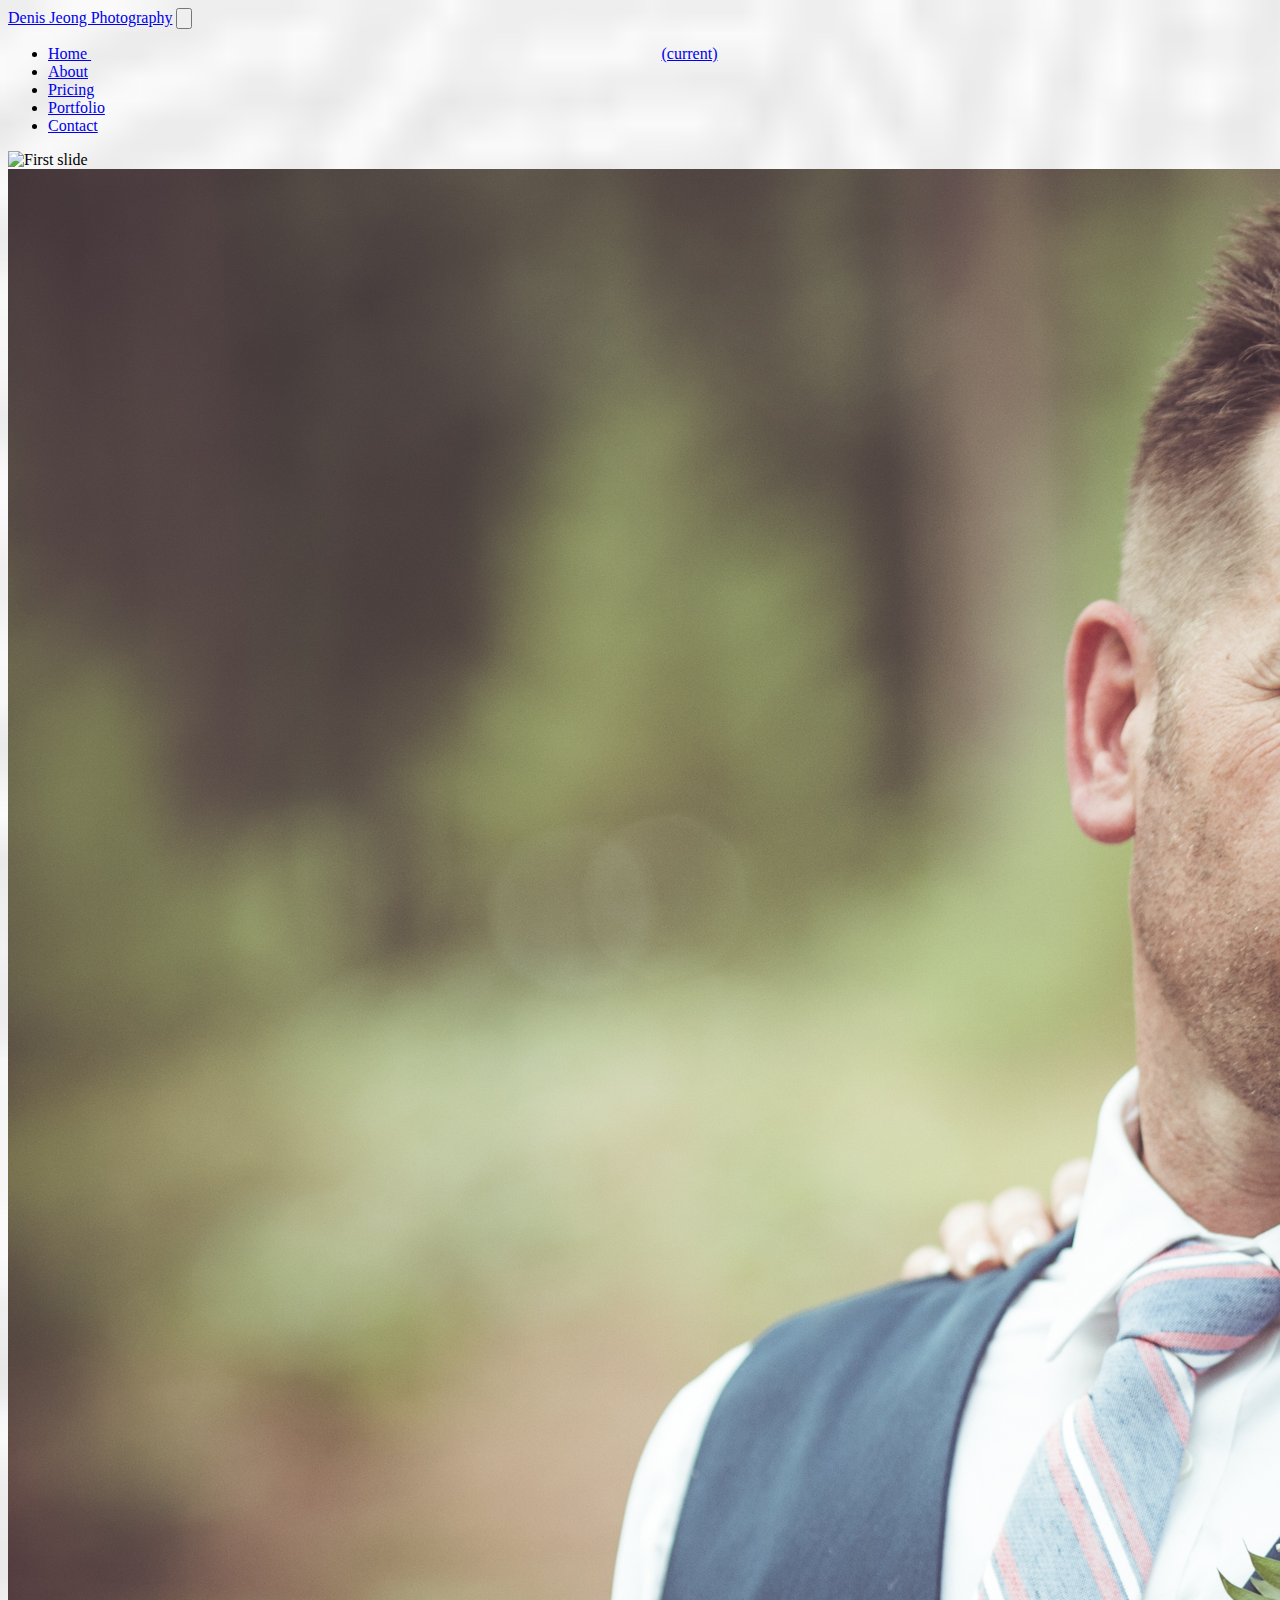
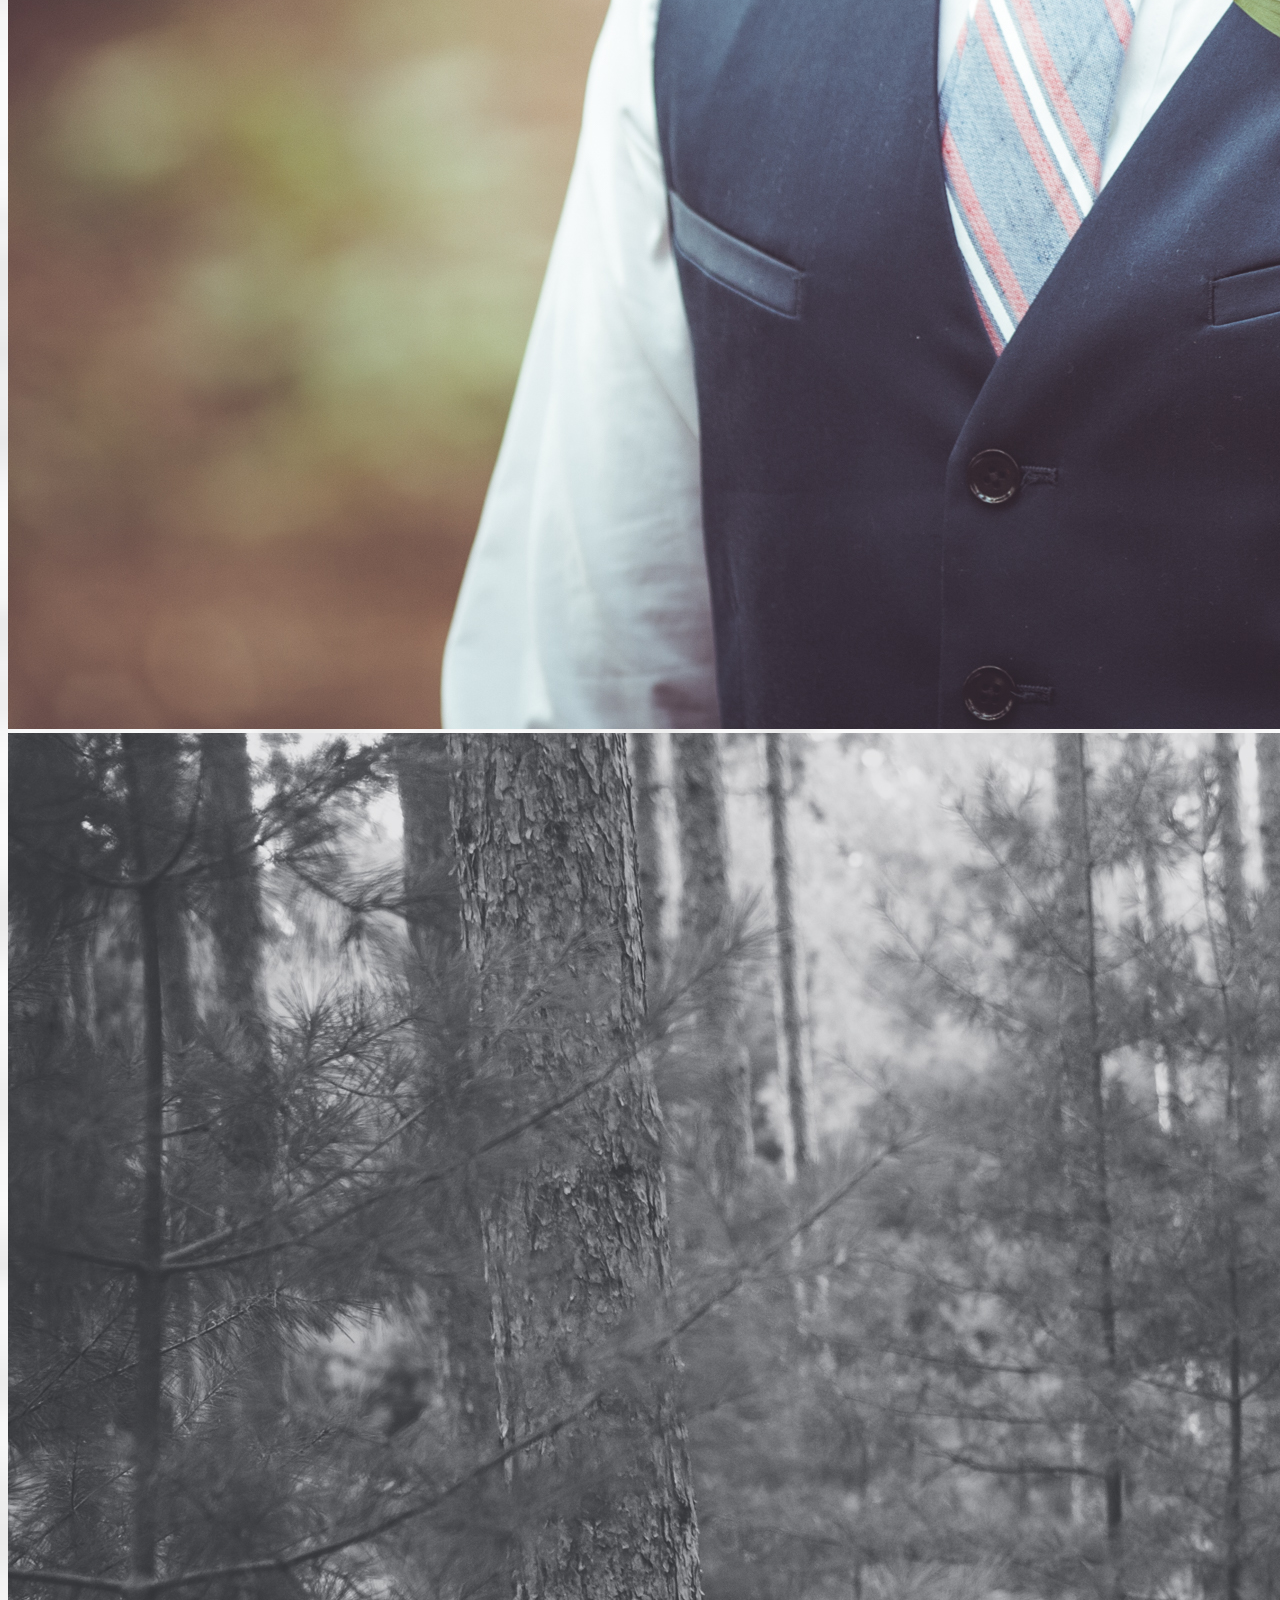
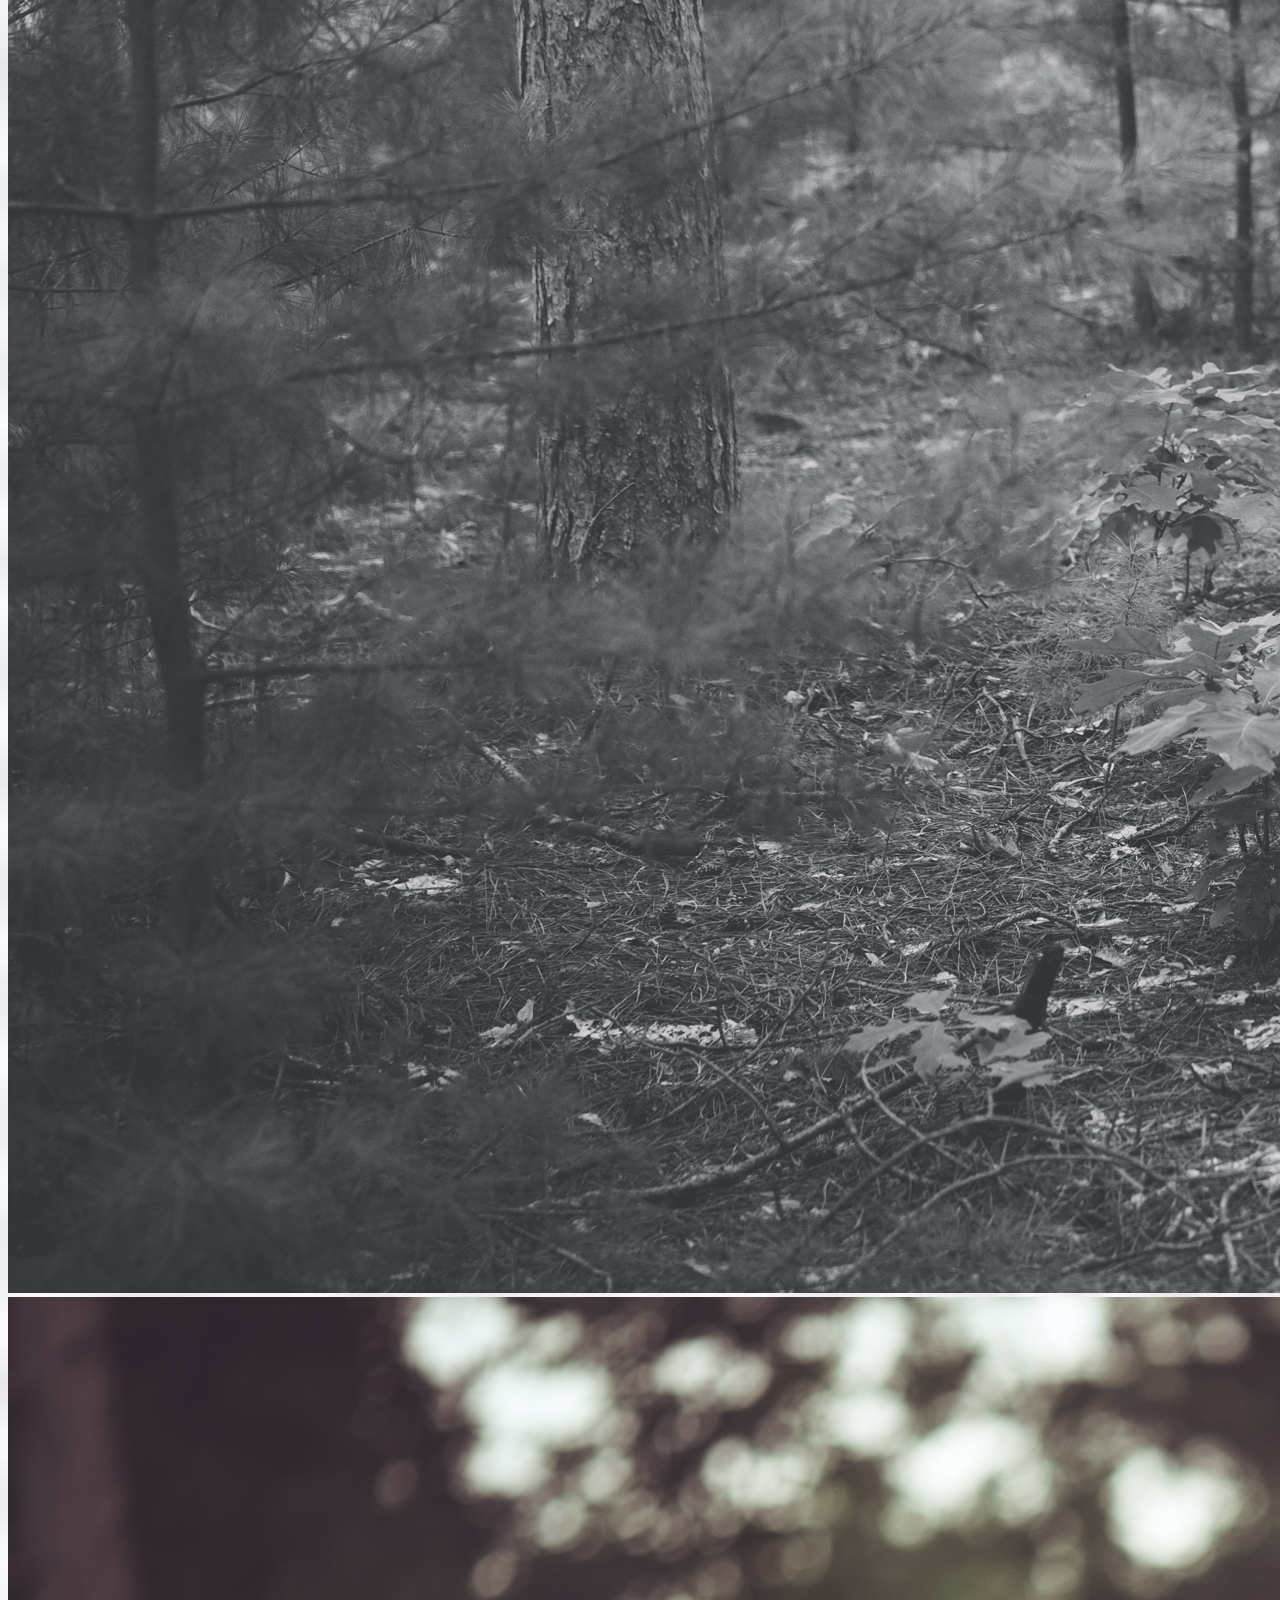
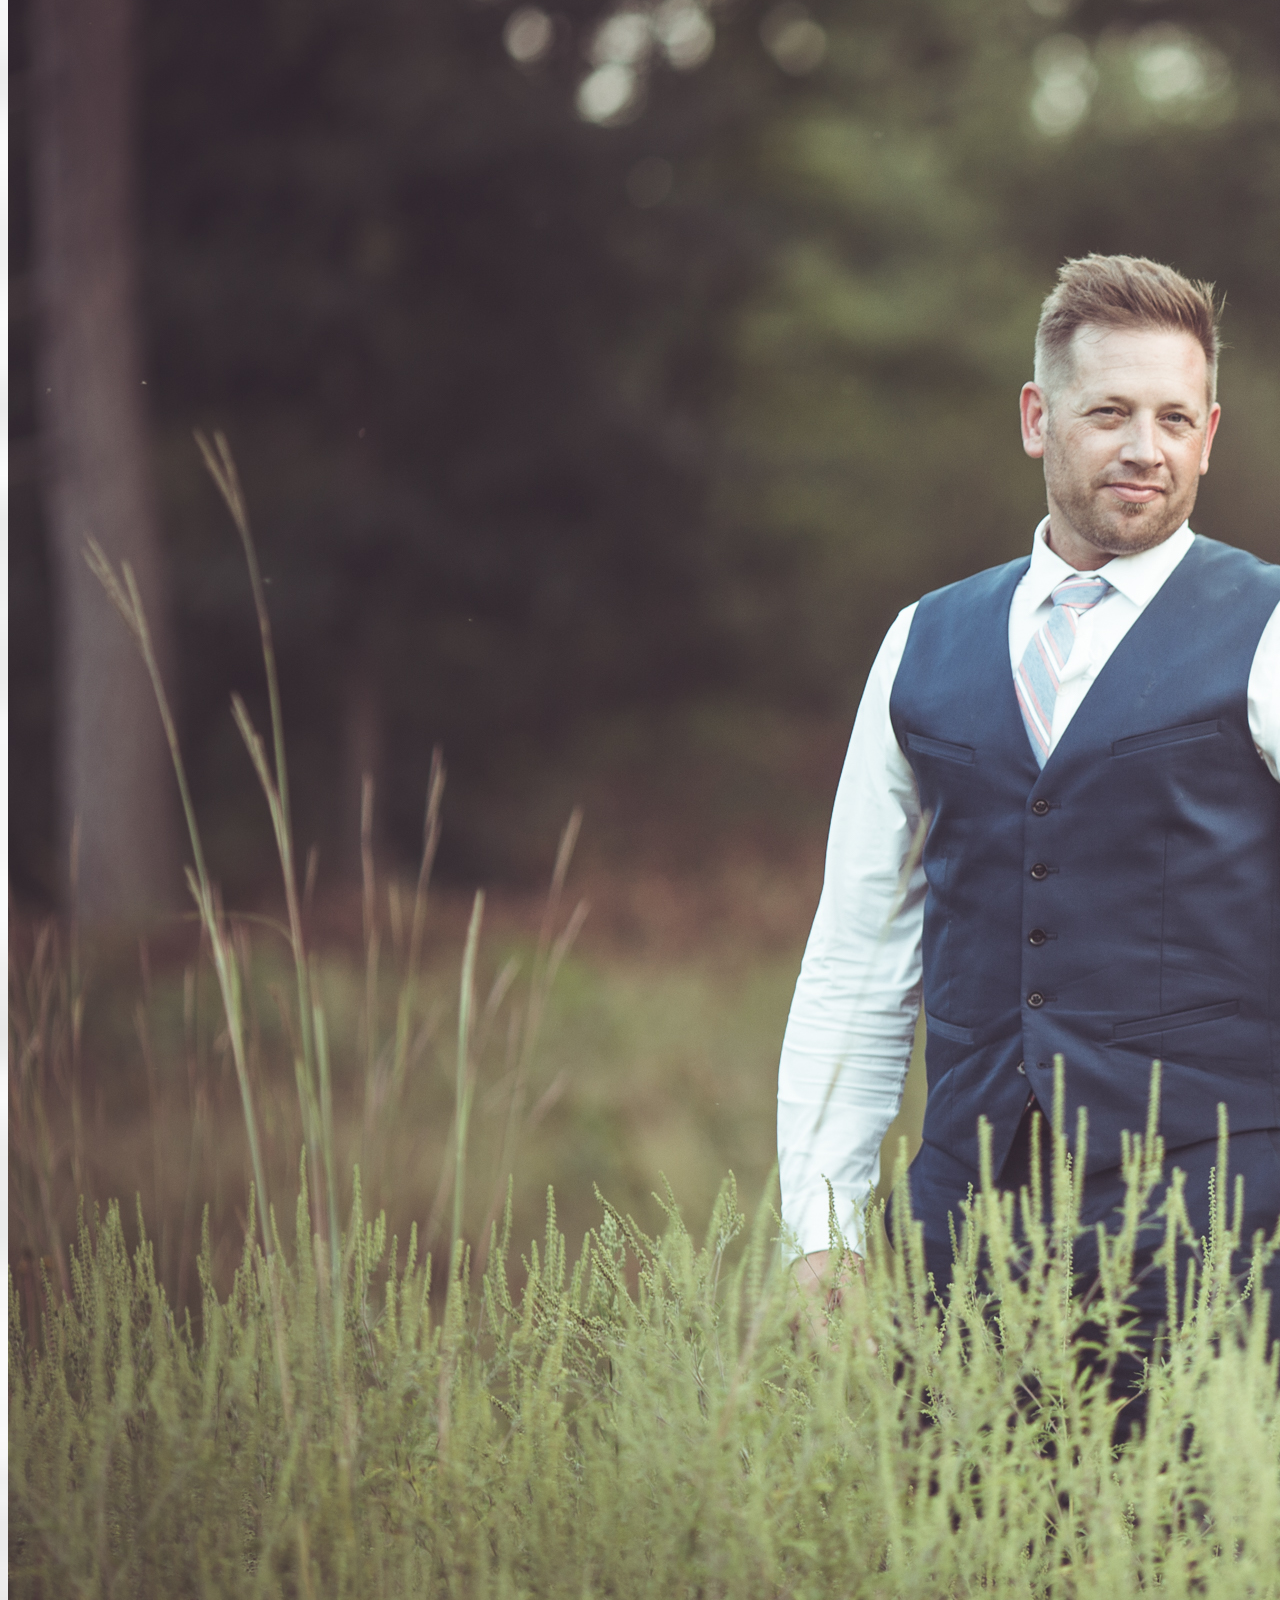
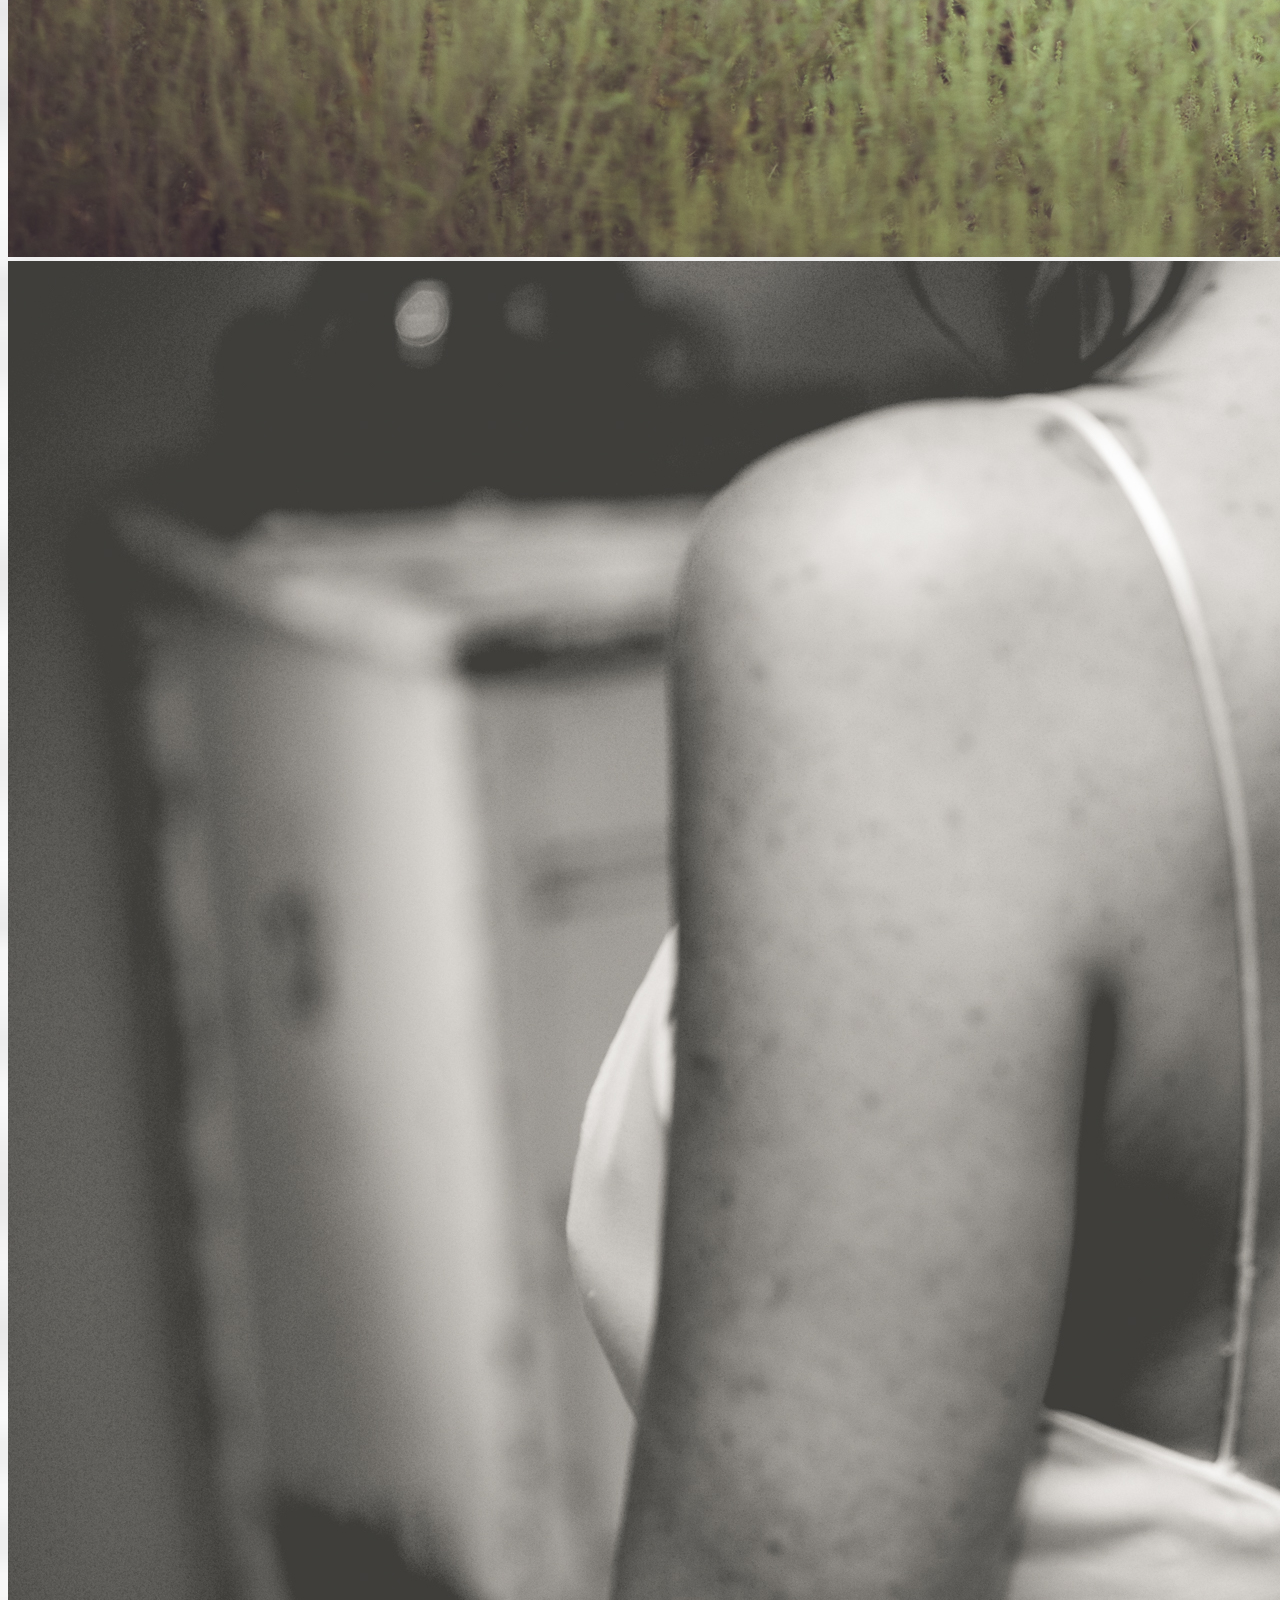
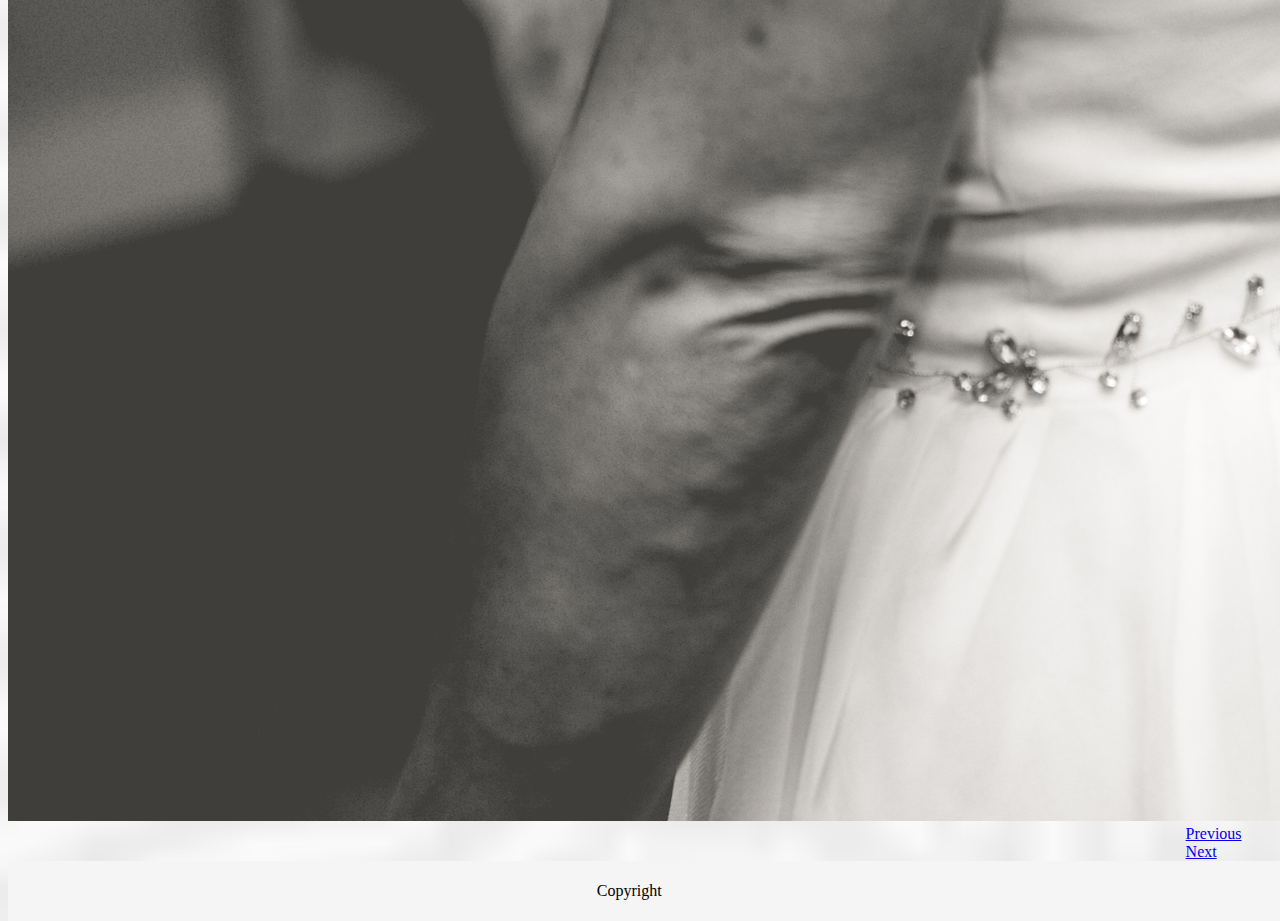
==== index.html @ 42c7c002 "final" ====
<!DOCTYPE html>
<html>
<head>
    <meta charset="utf-8" />
    <meta http-equiv="X-UA-Compatible" content="IE=edge">
    <title>Page Title</title>
    <meta name="viewport" content="width=device-width, initial-scale=1">
    <!-- <link rel="stylesheet" type="text/css" media="screen" href="style.css" /> -->
    <link rel="stylesheet" href="https://stackpath.bootstrapcdn.com/bootstrap/4.1.3/css/bootstrap.min.css" integrity="sha384-MCw98/SFnGE8fJT3GXwEOngsV7Zt27NXFoaoApmYm81iuXoPkFOJwJ8ERdknLPMO" crossorigin="anonymous">
    <script src="main.js"></script>
    <link rel="stylesheet" type="text/css" media="screen" href="style.css" />

</head>
<body>

  <nav class="navbar navbar-expand-lg navbar-light bg-light">
    <a class="navbar-brand" href="#">Denis Jeong Photography</a>
    <button class="navbar-toggler" type="button" data-toggle="collapse" data-target="#navbarNav" aria-controls="navbarNav" aria-expanded="false" aria-label="Toggle navigation">
      <span class="navbar-toggler-icon"></span>
    </button>
    <div class="collapse navbar-collapse" id="navbarNav">
      <ul class="navbar-nav navbar-nav ml-auto flex-nowra">
        <li class="nav-item active">
          <a class="nav-link" href="index.html">Home <span class="sr-only">(current)</span></a>
        </li>
        <li class="nav-item">
          <a class="nav-link" href="about.html">About</a>
        </li>
        <li class="nav-item">
          <a class="nav-link" href="prices.html">Pricing</a>
        </li>
        <li class="nav-item">
          <a class="nav-link disabled" href="portfolio.html">Portfolio</a>
        </li>
        <li class="nav-item">
          <a class="nav-link disabled" href="contact.html">Contact</a>
        </li>
      </ul>
    </div>
  </nav>
<div id="carouselExampleControls" class="carousel slide" data-ride="carousel">
      <div class="carousel-inner">
        <div class="carousel-item active">
          <img class="d-block w-100" src="images/1T5A2455.jpg" alt="First slide">
        </div>
        <div class="carousel-item">
          <img class="d-block w-100" src="images/1T5A2655.jpg" alt="Second slide">
        </div>
        <div class="carousel-item">
          <img class="d-block w-100" src="images/1T5A2702.jpg" alt="Third slide">
        </div>
        <div class="carousel-item">
          <img class="d-block w-100" src="images/1T5A3175.jpg" alt="Fourth slide">
        </div>
        <div class="carousel-item">
          <img class="d-block w-100" src="images/1T5A2357.jpg" alt="Fifth slide">
        </div>
      </div>
      <a class="carousel-control-prev" href="#carouselExampleControls" role="button" data-slide="prev">
        <span class="carousel-control-prev-icon" aria-hidden="true"></span>
        <span class="sr-only">Previous</span>
      </a>
      <a class="carousel-control-next" href="#carouselExampleControls" role="button" data-slide="next">
        <span class="carousel-control-next-icon" aria-hidden="true"></span>
        <span class="sr-only">Next</span>
      </a>
    </div>
  <footer class="footer">
    <div class="container">
      <span class="text-muted">Copyright</span>
    </div>
  </footer>
<script src="https://code.jquery.com/jquery-3.3.1.slim.min.js" integrity="sha384-q8i/X+965DzO0rT7abK41JStQIAqVgRVzpbzo5smXKp4YfRvH+8abtTE1Pi6jizo" crossorigin="anonymous"></script>
<script src="https://cdnjs.cloudflare.com/ajax/libs/popper.js/1.14.3/umd/popper.min.js" integrity="sha384-ZMP7rVo3mIykV+2+9J3UJ46jBk0WLaUAdn689aCwoqbBJiSnjAK/l8WvCWPIPm49" crossorigin="anonymous"></script>
<script src="https://stackpath.bootstrapcdn.com/bootstrap/4.1.3/js/bootstrap.min.js" integrity="sha384-ChfqqxuZUCnJSK3+MXmPNIyE6ZbWh2IMqE241rYiqJxyMiZ6OW/JmZQ5stwEULTy" crossorigin="anonymous"></script>
</body>

</html>
---- style.css ----
body {
  height: 100%;
  width: 100%;
  background-image: url(images/full-bloom.png);
  -webkit-background-size: cover;
  -moz-background-size: cover;
  background-size: cover;
  background-position: center;
  background-repeat: no-repeat;
}

.jumbotron {
  height:100%;
  width:60%;
  margin-left: 3%;
}
html {
  position: relative;
  min-height: 100%;
}

body {
  margin-bottom: 60px; 
}

.footer {
  position: absolute;
  bottom: 0;
  width: 100%;
  height: 60px; 
  line-height: 60px; 
  background-color: #f5f5f5;
}

span {
  margin-left:46%;
}
---- style.css ----
body {
  height: 100%;
  width: 100%;
  background-image: url(images/full-bloom.png);
  -webkit-background-size: cover;
  -moz-background-size: cover;
  background-size: cover;
  background-position: center;
  background-repeat: no-repeat;
}

.jumbotron {
  height:100%;
  width:60%;
  margin-left: 3%;
}
html {
  position: relative;
  min-height: 100%;
}

body {
  margin-bottom: 60px; 
}

.footer {
  position: absolute;
  bottom: 0;
  width: 100%;
  height: 60px; 
  line-height: 60px; 
  background-color: #f5f5f5;
}

span {
  margin-left:46%;
}
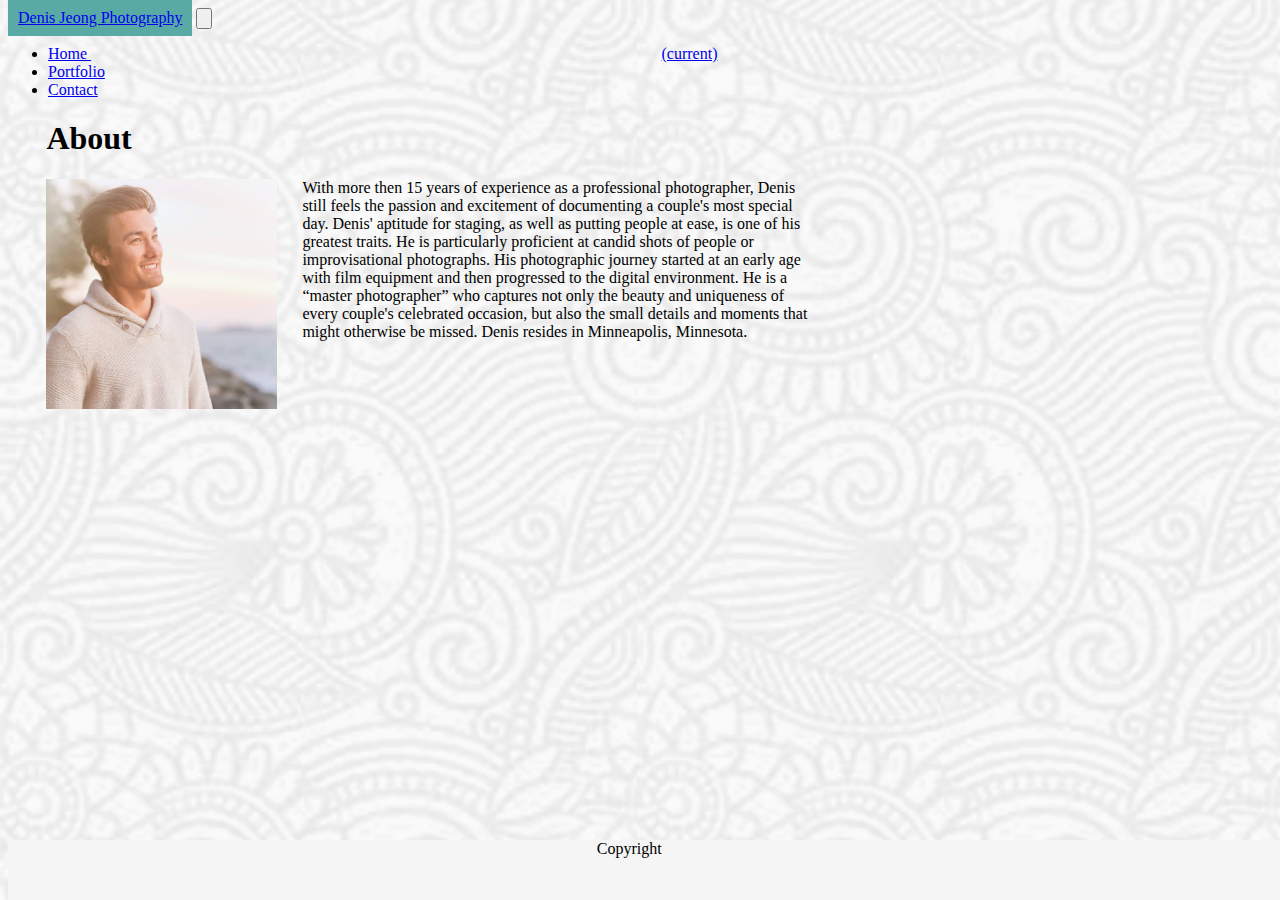
==== commit 12a2b608: "final" ====
--- a/index.html
+++ b/index.html
@@ -19,15 +19,9 @@
       <span class="navbar-toggler-icon"></span>
     </button>
     <div class="collapse navbar-collapse" id="navbarNav">
-      <ul class="navbar-nav navbar-nav ml-auto flex-nowra">
+      <ul class="navbar-nav ml-auto flex-nowra">
         <li class="nav-item active">
           <a class="nav-link" href="index.html">Home <span class="sr-only">(current)</span></a>
-        </li>
-        <li class="nav-item">
-          <a class="nav-link" href="about.html">About</a>
-        </li>
-        <li class="nav-item">
-          <a class="nav-link" href="prices.html">Pricing</a>
         </li>
         <li class="nav-item">
           <a class="nav-link disabled" href="portfolio.html">Portfolio</a>
@@ -38,38 +32,29 @@
       </ul>
     </div>
   </nav>
-<div id="carouselExampleControls" class="carousel slide" data-ride="carousel">
-      <div class="carousel-inner">
-        <div class="carousel-item active">
-          <img class="d-block w-100" src="images/1T5A2455.jpg" alt="First slide">
+  
+  <div class="container-fluid">
+      <div class="jumbotron mt-5 px-5">
+        <div class="row">
+          <div class="col-med-6">
+        <h1>About</h1>
+        <div class="row">
+          <div class="col-med-6">
+            <img src="images/12377632_1060145107353610_1088687986962144129_o.jpg" style="width:30%; float: left; margin-right: 2vw">
+        <p>
+            With more then 15 years of experience as a professional photographer, Denis still feels the passion and excitement of documenting a couple's most special day. Denis' aptitude for staging, as well as putting people at ease, is one of his greatest traits. He is particularly proficient at candid shots of people or improvisational photographs. His photographic journey started at an early age with film equipment and then progressed to the digital environment. He is a “master photographer” who captures not only the beauty and uniqueness of every couple's celebrated occasion, but also the small details and moments that might otherwise be missed. Denis resides in Minneapolis, Minnesota. 
+        </p>
         </div>
-        <div class="carousel-item">
-          <img class="d-block w-100" src="images/1T5A2655.jpg" alt="Second slide">
-        </div>
-        <div class="carousel-item">
-          <img class="d-block w-100" src="images/1T5A2702.jpg" alt="Third slide">
-        </div>
-        <div class="carousel-item">
-          <img class="d-block w-100" src="images/1T5A3175.jpg" alt="Fourth slide">
-        </div>
-        <div class="carousel-item">
-          <img class="d-block w-100" src="images/1T5A2357.jpg" alt="Fifth slide">
         </div>
       </div>
-      <a class="carousel-control-prev" href="#carouselExampleControls" role="button" data-slide="prev">
-        <span class="carousel-control-prev-icon" aria-hidden="true"></span>
-        <span class="sr-only">Previous</span>
-      </a>
-      <a class="carousel-control-next" href="#carouselExampleControls" role="button" data-slide="next">
-        <span class="carousel-control-next-icon" aria-hidden="true"></span>
-        <span class="sr-only">Next</span>
-      </a>
     </div>
-  <footer class="footer">
-    <div class="container">
-      <span class="text-muted">Copyright</span>
-    </div>
-  </footer>
+   </div>
+  </div>
+    <footer class="footer">
+      <div class="container">
+        <span class="text-muted text-right">Copyright</span>
+      </div>
+    </footer>
 <script src="https://code.jquery.com/jquery-3.3.1.slim.min.js" integrity="sha384-q8i/X+965DzO0rT7abK41JStQIAqVgRVzpbzo5smXKp4YfRvH+8abtTE1Pi6jizo" crossorigin="anonymous"></script>
 <script src="https://cdnjs.cloudflare.com/ajax/libs/popper.js/1.14.3/umd/popper.min.js" integrity="sha384-ZMP7rVo3mIykV+2+9J3UJ46jBk0WLaUAdn689aCwoqbBJiSnjAK/l8WvCWPIPm49" crossorigin="anonymous"></script>
 <script src="https://stackpath.bootstrapcdn.com/bootstrap/4.1.3/js/bootstrap.min.js" integrity="sha384-ChfqqxuZUCnJSK3+MXmPNIyE6ZbWh2IMqE241rYiqJxyMiZ6OW/JmZQ5stwEULTy" crossorigin="anonymous"></script>
--- a/style.css
+++ b/style.css
@@ -24,14 +24,29 @@
 }
 
 .footer {
-  position: absolute;
-  bottom: 0;
-  width: 100%;
-  height: 60px; 
-  line-height: 60px; 
-  background-color: #f5f5f5;
+  position: fixed;
+  bottom:0;
+  width:100%;
+  height:60px;
+  background:whitesmoke;
 }
 
 span {
   margin-left:46%;
+}
+
+.text-block {
+  position: absolute;
+  bottom: 11px;
+  left: 16px;
+  background-color: rgb(89, 170, 165);
+  color: white;
+  width: 90%;
+  text-align: center;
+}
+
+.navbar-brand {
+  background-color: rgb(89, 170, 165);
+  padding: 10px;
+  height: 100%;
 }--- a/style.css
+++ b/style.css
@@ -24,14 +24,29 @@
 }
 
 .footer {
-  position: absolute;
-  bottom: 0;
-  width: 100%;
-  height: 60px; 
-  line-height: 60px; 
-  background-color: #f5f5f5;
+  position: fixed;
+  bottom:0;
+  width:100%;
+  height:60px;
+  background:whitesmoke;
 }
 
 span {
   margin-left:46%;
+}
+
+.text-block {
+  position: absolute;
+  bottom: 11px;
+  left: 16px;
+  background-color: rgb(89, 170, 165);
+  color: white;
+  width: 90%;
+  text-align: center;
+}
+
+.navbar-brand {
+  background-color: rgb(89, 170, 165);
+  padding: 10px;
+  height: 100%;
 }